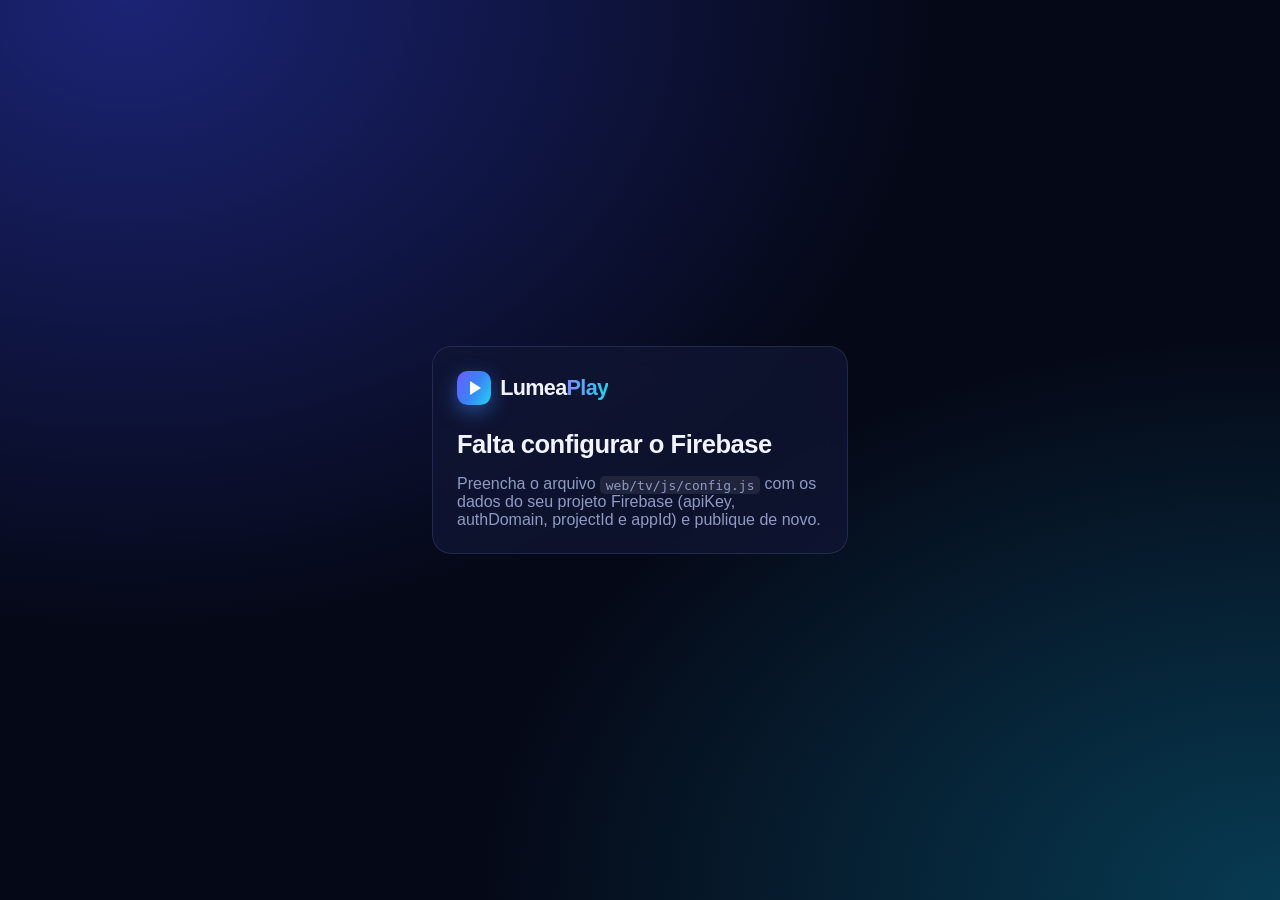
==== web/painel/index.html @ e26d9250 "LumeaPlay: app de TV, projeto Android e painel de códigos - App de TV em HTML/JS: ativação por códig" ====
<!doctype html>
<html lang="pt-BR">
<head>
<meta charset="utf-8">
<meta name="viewport" content="width=device-width,initial-scale=1">
<title>Painel LumeaPlay</title>
<link rel="icon" href="../icon-512.png">
<link rel="stylesheet" href="painel.css">
</head>
<body>
<div class="glow"></div>

<!-- LOGIN -->
<section id="login" class="center hide">
  <form class="card login" id="lf">
    <div class="logo"><b></b><span>Lumea<em>Play</em></span></div>
    <h1>Painel do revendedor</h1>
    <p class="mut">Entre com o e-mail e a senha cadastrados no Firebase.</p>
    <label>E-mail<input id="le" type="email" autocomplete="username" required></label>
    <label>Senha<input id="lp" type="password" autocomplete="current-password" required></label>
    <p id="lerr" class="err"></p>
    <button class="btn pri" type="submit">Entrar</button>
  </form>
</section>

<!-- AVISO CONFIG -->
<section id="nocfg" class="center hide">
  <div class="card login">
    <div class="logo"><b></b><span>Lumea<em>Play</em></span></div>
    <h1>Falta configurar o Firebase</h1>
    <p class="mut">Preencha o arquivo <code>web/tv/js/config.js</code> com os dados do seu projeto Firebase (apiKey, authDomain, projectId e appId) e publique de novo.</p>
  </div>
</section>

<!-- PAINEL -->
<section id="app" class="hide">
  <header>
    <div class="logo"><b></b><span>Lumea<em>Play</em></span></div>
    <span class="tag">Painel</span>
    <div class="sp"></div>
    <span id="who" class="mut sm"></span>
    <button class="btn ghost sm" id="out">Sair</button>
  </header>

  <main>
    <div class="stats">
      <div class="st"><small>Ativos</small><b id="s1">0</b></div>
      <div class="st warn"><small>Vencem em 3 dias</small><b id="s2">0</b></div>
      <div class="st bad"><small>Vencidos</small><b id="s3">0</b></div>
      <div class="st off"><small>Bloqueados</small><b id="s4">0</b></div>
    </div>

    <div class="grid">
      <form class="card" id="nf">
        <h2>Novo código</h2>
        <label>Nome do cliente<input id="nn" placeholder="Ex.: João da Silva" required maxlength="80"></label>
        <label>WhatsApp (opcional)<input id="np" placeholder="Ex.: 11 99999-9999" inputmode="tel" maxlength="20"></label>
        <label>Link M3U<textarea id="nm" rows="3" placeholder="http://servidor:porta/get.php?username=...&password=...&type=m3u_plus" required></textarea></label>
        <label>Validade
          <select id="nv">
            <option value="h4">Teste — 4 horas</option>
            <option value="h24">Teste — 24 horas</option>
            <option value="d3">3 dias</option>
            <option value="d7">7 dias</option>
            <option value="d30" selected>30 dias</option>
            <option value="d90">90 dias</option>
            <option value="d180">180 dias</option>
            <option value="d365">1 ano</option>
          </select>
        </label>
        <label>Observação (opcional)<input id="no" maxlength="120" placeholder="Ex.: plano 2 telas"></label>
        <button class="btn pri" type="submit" id="nbtn">Gerar código de 9 dígitos</button>
        <div id="res" class="res hide"></div>
      </form>

      <div class="card">
        <div class="lh">
          <h2>Clientes</h2>
          <div class="sp"></div>
          <button class="btn ghost sm" id="dnsbtn" type="button">Trocar DNS em massa</button>
        </div>
        <div class="filters">
          <input id="q" placeholder="Buscar por nome, código ou link…">
          <div class="chips" id="chips">
            <span data-f="all" class="on">Todos</span><span data-f="ok">Ativos</span><span data-f="soon">Vencendo</span><span data-f="exp">Vencidos</span><span data-f="off">Bloqueados</span>
          </div>
        </div>
        <div id="list" class="list"><p class="mut">Carregando…</p></div>
      </div>
    </div>
  </main>
</section>

<!-- MODAL -->
<div id="modal" class="modal hide"><div class="card mbox" id="mbox"></div></div>
<div id="toast"></div>

<script src="../tv/js/config.js"></script>
<script type="module" src="painel.js"></script>
</body>
</html>
---- web/painel/painel.css ----
:root{--bg:#050816;--card:rgba(16,22,52,.75);--line:rgba(140,160,255,.16);--txt:#f1f4ff;--mut:#8f9bc4;--grad:linear-gradient(120deg,#6a5cff,#3b82f6 50%,#22d3ee);--ok:#5eead4;--warn:#fbbf24;--bad:#f87171}
*{box-sizing:border-box;margin:0;padding:0}
body{font-family:Inter,"Segoe UI",Roboto,Arial,sans-serif;background:var(--bg);color:var(--txt);min-height:100vh;-webkit-font-smoothing:antialiased}
.glow{position:fixed;inset:0;z-index:-1;background:radial-gradient(ellipse at 10% 0%,#1b2475 0%,transparent 50%),radial-gradient(ellipse at 100% 100%,#073b52 0%,transparent 45%),var(--bg)}
.hide{display:none!important}
.mut{color:var(--mut)}.sm{font-size:.85rem}
code{background:rgba(255,255,255,.08);padding:.1rem .35rem;border-radius:.3rem}
.logo{display:flex;align-items:center;gap:.6rem;font-weight:800;font-size:1.35rem;letter-spacing:-.03em}
.logo b{width:2.1rem;height:2.1rem;border-radius:.65rem;background:var(--grad);display:grid;place-items:center;box-shadow:0 .4rem 1.2rem rgba(59,130,246,.5)}
.logo b:after{content:"";border-left:.7rem solid #fff;border-top:.45rem solid transparent;border-bottom:.45rem solid transparent;margin-left:.2rem}
.logo em{font-style:normal;background:linear-gradient(90deg,#7c8cff,#22d3ee);-webkit-background-clip:text;background-clip:text;color:transparent}
.center{min-height:100vh;display:grid;place-items:center;padding:1.5rem}
.card{background:var(--card);border:1px solid var(--line);border-radius:1.2rem;padding:1.5rem;backdrop-filter:blur(12px)}
.login{width:100%;max-width:26rem;display:flex;flex-direction:column;gap:1rem}
.login h1{font-size:1.6rem;letter-spacing:-.02em;margin-top:.6rem}
h2{font-size:1.2rem;margin-bottom:1rem}
label{display:flex;flex-direction:column;gap:.4rem;font-size:.85rem;font-weight:600;color:#c7cfee;margin-bottom:.8rem}
input,select,textarea{font:inherit;font-size:.95rem;color:var(--txt);background:rgba(255,255,255,.06);border:1px solid var(--line);border-radius:.7rem;padding:.7rem .85rem;outline:none;width:100%}
textarea{resize:vertical;font-size:.85rem;word-break:break-all}
input:focus,select:focus,textarea:focus{border-color:#38bdf8;box-shadow:0 0 0 3px rgba(56,189,248,.2)}
select option{background:#0b1230}
.btn{font:inherit;font-weight:700;font-size:.95rem;border:0;border-radius:.75rem;padding:.75rem 1.1rem;cursor:pointer;color:var(--txt);background:rgba(255,255,255,.08);border:1px solid var(--line);white-space:nowrap}
.btn:hover{filter:brightness(1.15)}
.btn.pri{background:var(--grad);border-color:transparent;box-shadow:0 .5rem 1.5rem rgba(59,130,246,.35);width:100%}
.btn.ghost{background:transparent}
.btn.sm{padding:.45rem .75rem;font-size:.82rem;border-radius:.6rem}
.btn.red{color:#fecaca;border-color:rgba(248,113,113,.4)}
.btn:disabled{opacity:.5;cursor:wait}
.err{color:var(--bad);font-size:.9rem;min-height:1.2rem}
header{display:flex;align-items:center;gap:1rem;padding:1rem 1.5rem;border-bottom:1px solid var(--line);position:sticky;top:0;background:rgba(5,8,22,.85);backdrop-filter:blur(10px);z-index:5}
.tag{font-size:.75rem;font-weight:800;letter-spacing:.15em;text-transform:uppercase;color:#9fd8ff;padding:.25rem .6rem;border-radius:2rem;border:1px solid rgba(34,211,238,.3)}
.sp{flex:1}
main{max-width:1280px;margin:0 auto;padding:1.5rem}
.stats{display:grid;grid-template-columns:repeat(4,1fr);gap:1rem;margin-bottom:1.2rem}
.st{background:var(--card);border:1px solid var(--line);border-radius:1rem;padding:1rem 1.2rem}
.st small{display:block;color:var(--mut);font-size:.8rem;font-weight:600;margin-bottom:.3rem}
.st b{font-size:1.9rem;font-weight:800;color:var(--ok)}
.st.warn b{color:var(--warn)}.st.bad b{color:var(--bad)}.st.off b{color:#94a3b8}
.grid{display:grid;grid-template-columns:24rem 1fr;gap:1.2rem;align-items:start}
.res{margin-top:1rem;padding:1.2rem;border-radius:1rem;background:rgba(59,130,246,.12);border:1px solid rgba(96,165,250,.4);text-align:center}
.res .code{font-size:2.3rem;font-weight:900;letter-spacing:.08em;margin:.4rem 0 .8rem;font-variant-numeric:tabular-nums}
.res .row{display:flex;gap:.5rem;justify-content:center;flex-wrap:wrap}
.lh{display:flex;align-items:center;gap:.8rem;margin-bottom:.8rem}.lh h2{margin:0}
.filters{display:flex;flex-direction:column;gap:.7rem;margin-bottom:1rem}
.chips{display:flex;gap:.4rem;flex-wrap:wrap}
.chips span{font-size:.82rem;font-weight:700;padding:.4rem .8rem;border-radius:2rem;background:rgba(255,255,255,.06);border:1px solid var(--line);cursor:pointer;color:#c7cfee}
.chips span.on{background:var(--grad);color:#fff;border-color:transparent}
.list{display:flex;flex-direction:column;gap:.6rem}
.cl{display:grid;grid-template-columns:1fr auto;gap:.4rem 1rem;padding:.9rem 1rem;border-radius:.9rem;background:rgba(255,255,255,.035);border:1px solid var(--line)}
.cl .n{font-weight:700;font-size:1rem;display:flex;gap:.5rem;align-items:center;flex-wrap:wrap}
.cl .c{font-weight:800;letter-spacing:.06em;font-variant-numeric:tabular-nums;color:#9fd8ff;cursor:pointer}
.cl .meta{grid-column:1/-1;display:flex;gap:.4rem 1.2rem;flex-wrap:wrap;font-size:.8rem;color:var(--mut)}
.cl .acts{grid-column:1/-1;display:flex;gap:.4rem;flex-wrap:wrap}
.pill{font-size:.72rem;font-weight:800;padding:.18rem .55rem;border-radius:2rem;letter-spacing:.04em}
.p-ok{background:rgba(45,212,191,.15);color:var(--ok)}.p-soon{background:rgba(251,191,36,.15);color:var(--warn)}.p-exp{background:rgba(248,113,113,.15);color:var(--bad)}.p-off{background:rgba(148,163,184,.15);color:#cbd5e1}
.modal{position:fixed;inset:0;background:rgba(3,6,20,.7);display:grid;place-items:center;padding:1rem;z-index:20}
.mbox{width:100%;max-width:30rem}
.mbox .row{display:flex;gap:.6rem;justify-content:flex-end;margin-top:.6rem}
.mbox .row .btn.pri{width:auto}
#toast{position:fixed;left:50%;bottom:1.5rem;transform:translate(-50%,6rem);opacity:0;background:#fff;color:#0a1030;font-weight:700;padding:.8rem 1.2rem;border-radius:.8rem;transition:transform .25s;z-index:30;max-width:90vw;text-align:center}
#toast.show{transform:translate(-50%,0);opacity:1}
@media (max-width:900px){.grid{grid-template-columns:1fr}.stats{grid-template-columns:repeat(2,1fr)}main{padding:1rem}header{padding:.8rem 1rem}#who{display:none}}
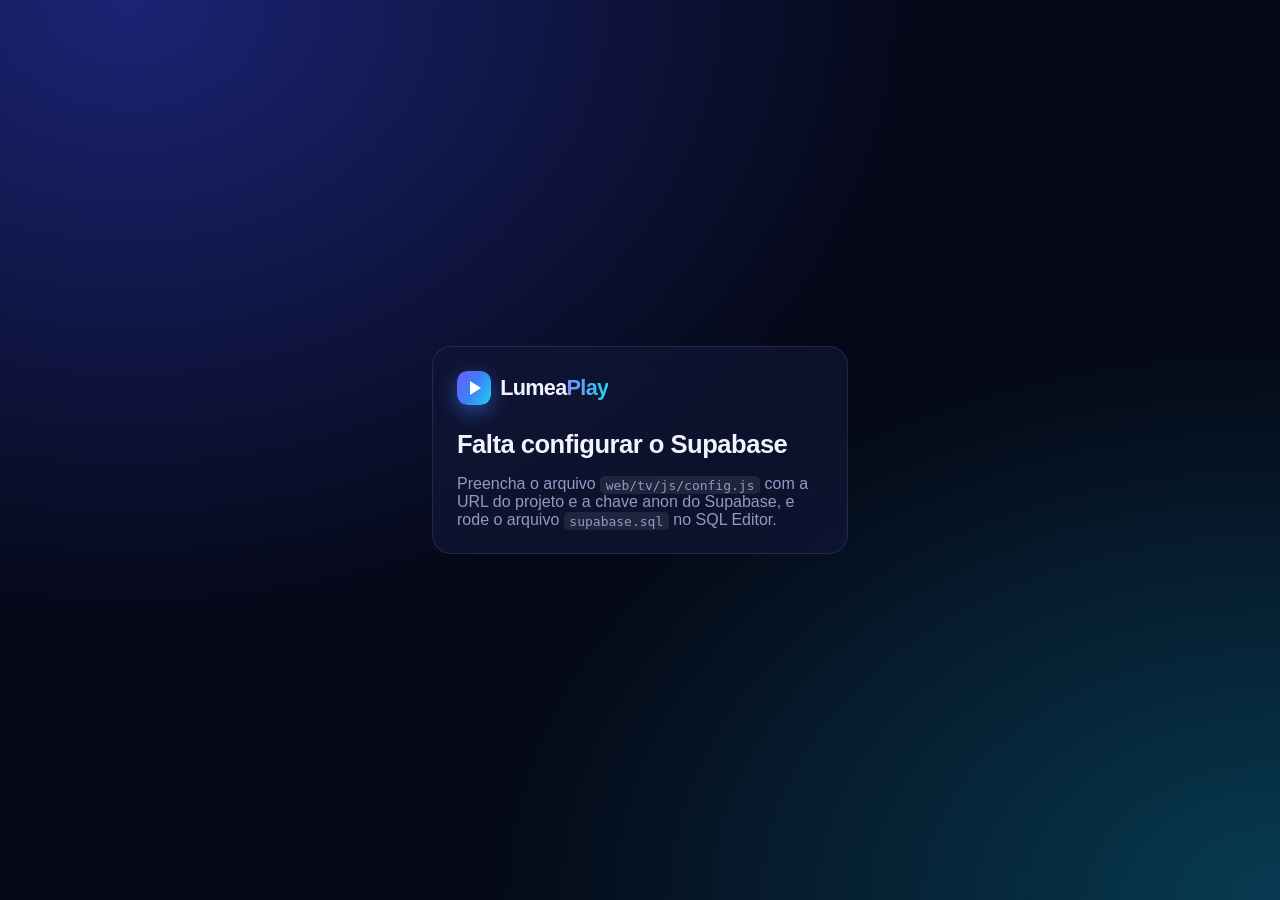
==== commit c3abd08b: "Troca Firebase por Supabase no app e no painel - supabase.sql: tabela lp_codes com RLS, função lp_ch" ====
--- a/web/painel/index.html
+++ b/web/painel/index.html
@@ -15,7 +15,7 @@
   <form class="card login" id="lf">
     <div class="logo"><b></b><span>Lumea<em>Play</em></span></div>
     <h1>Painel do revendedor</h1>
-    <p class="mut">Entre com o e-mail e a senha cadastrados no Firebase.</p>
+    <p class="mut">Entre com o e-mail e a senha cadastrados no Supabase.</p>
     <label>E-mail<input id="le" type="email" autocomplete="username" required></label>
     <label>Senha<input id="lp" type="password" autocomplete="current-password" required></label>
     <p id="lerr" class="err"></p>
@@ -27,8 +27,8 @@
 <section id="nocfg" class="center hide">
   <div class="card login">
     <div class="logo"><b></b><span>Lumea<em>Play</em></span></div>
-    <h1>Falta configurar o Firebase</h1>
-    <p class="mut">Preencha o arquivo <code>web/tv/js/config.js</code> com os dados do seu projeto Firebase (apiKey, authDomain, projectId e appId) e publique de novo.</p>
+    <h1>Falta configurar o Supabase</h1>
+    <p class="mut">Preencha o arquivo <code>web/tv/js/config.js</code> com a URL do projeto e a chave anon do Supabase, e rode o arquivo <code>supabase.sql</code> no SQL Editor.</p>
   </div>
 </section>
 
